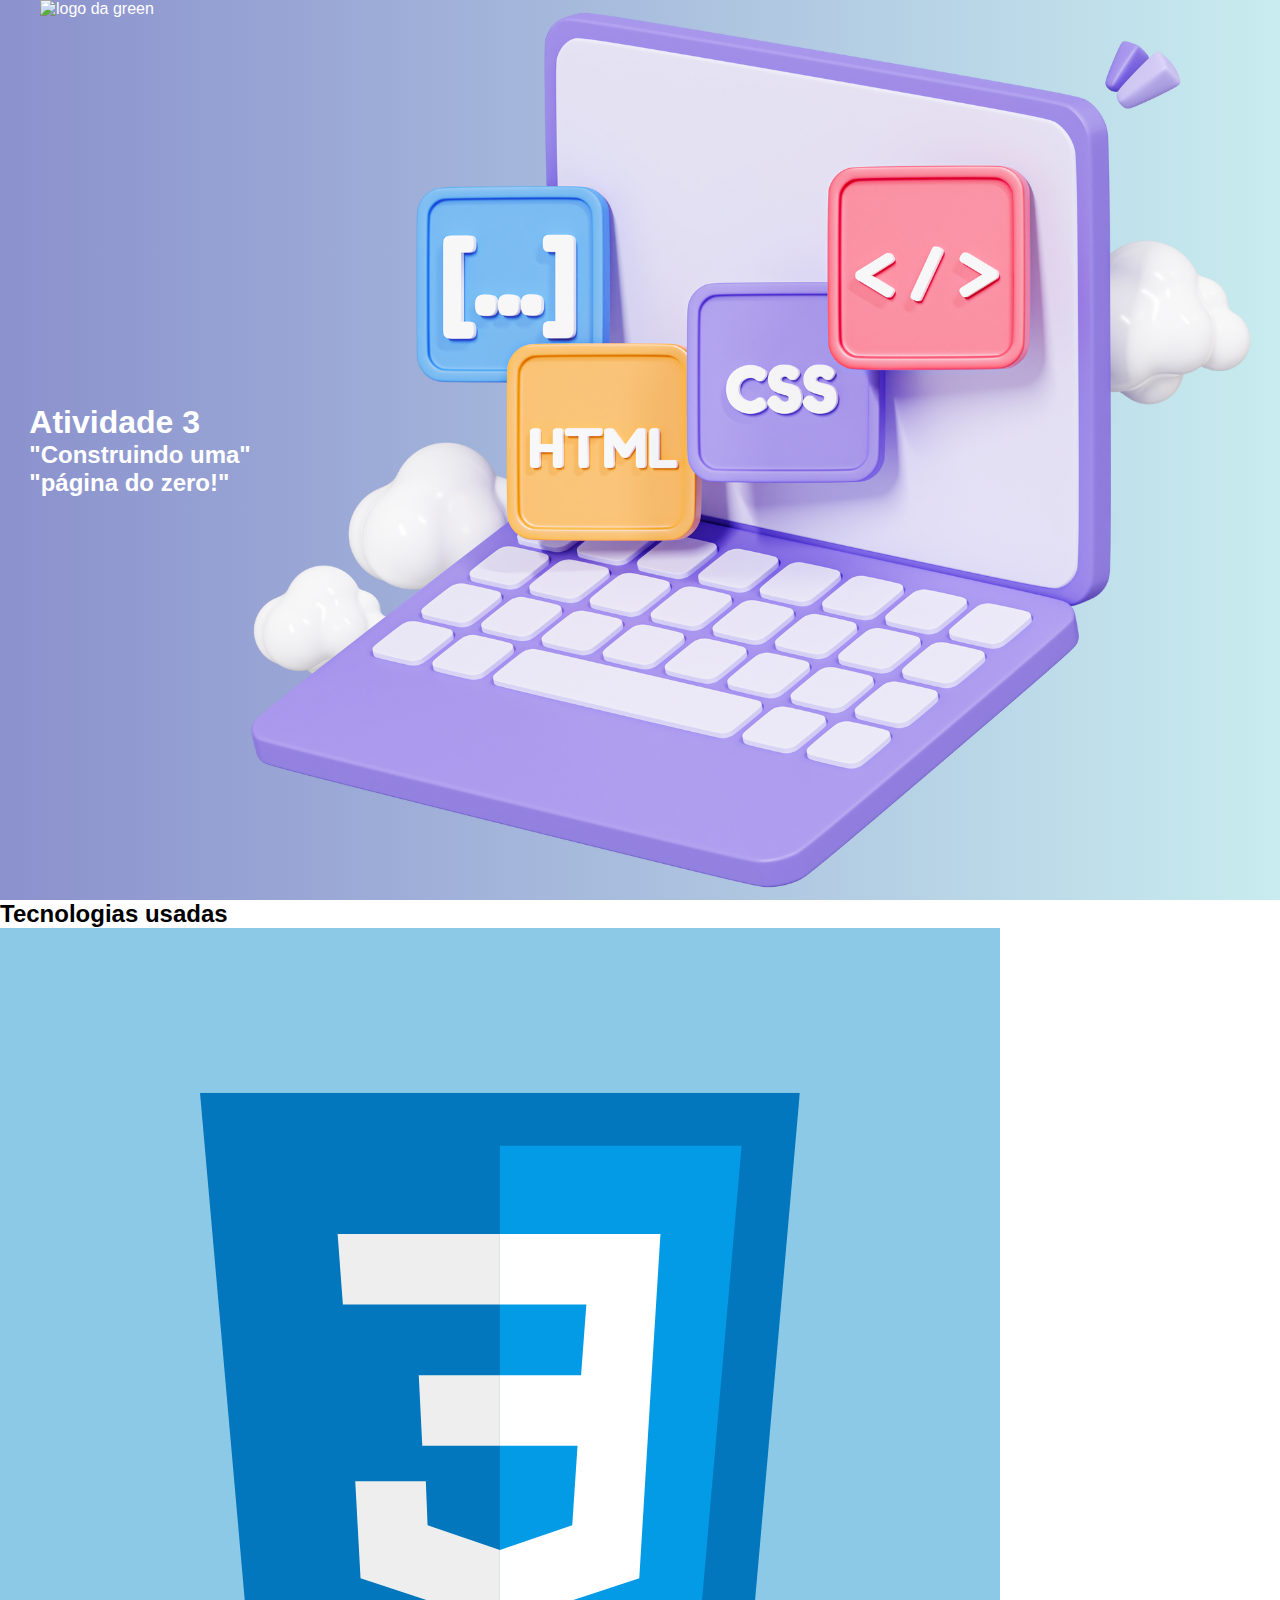
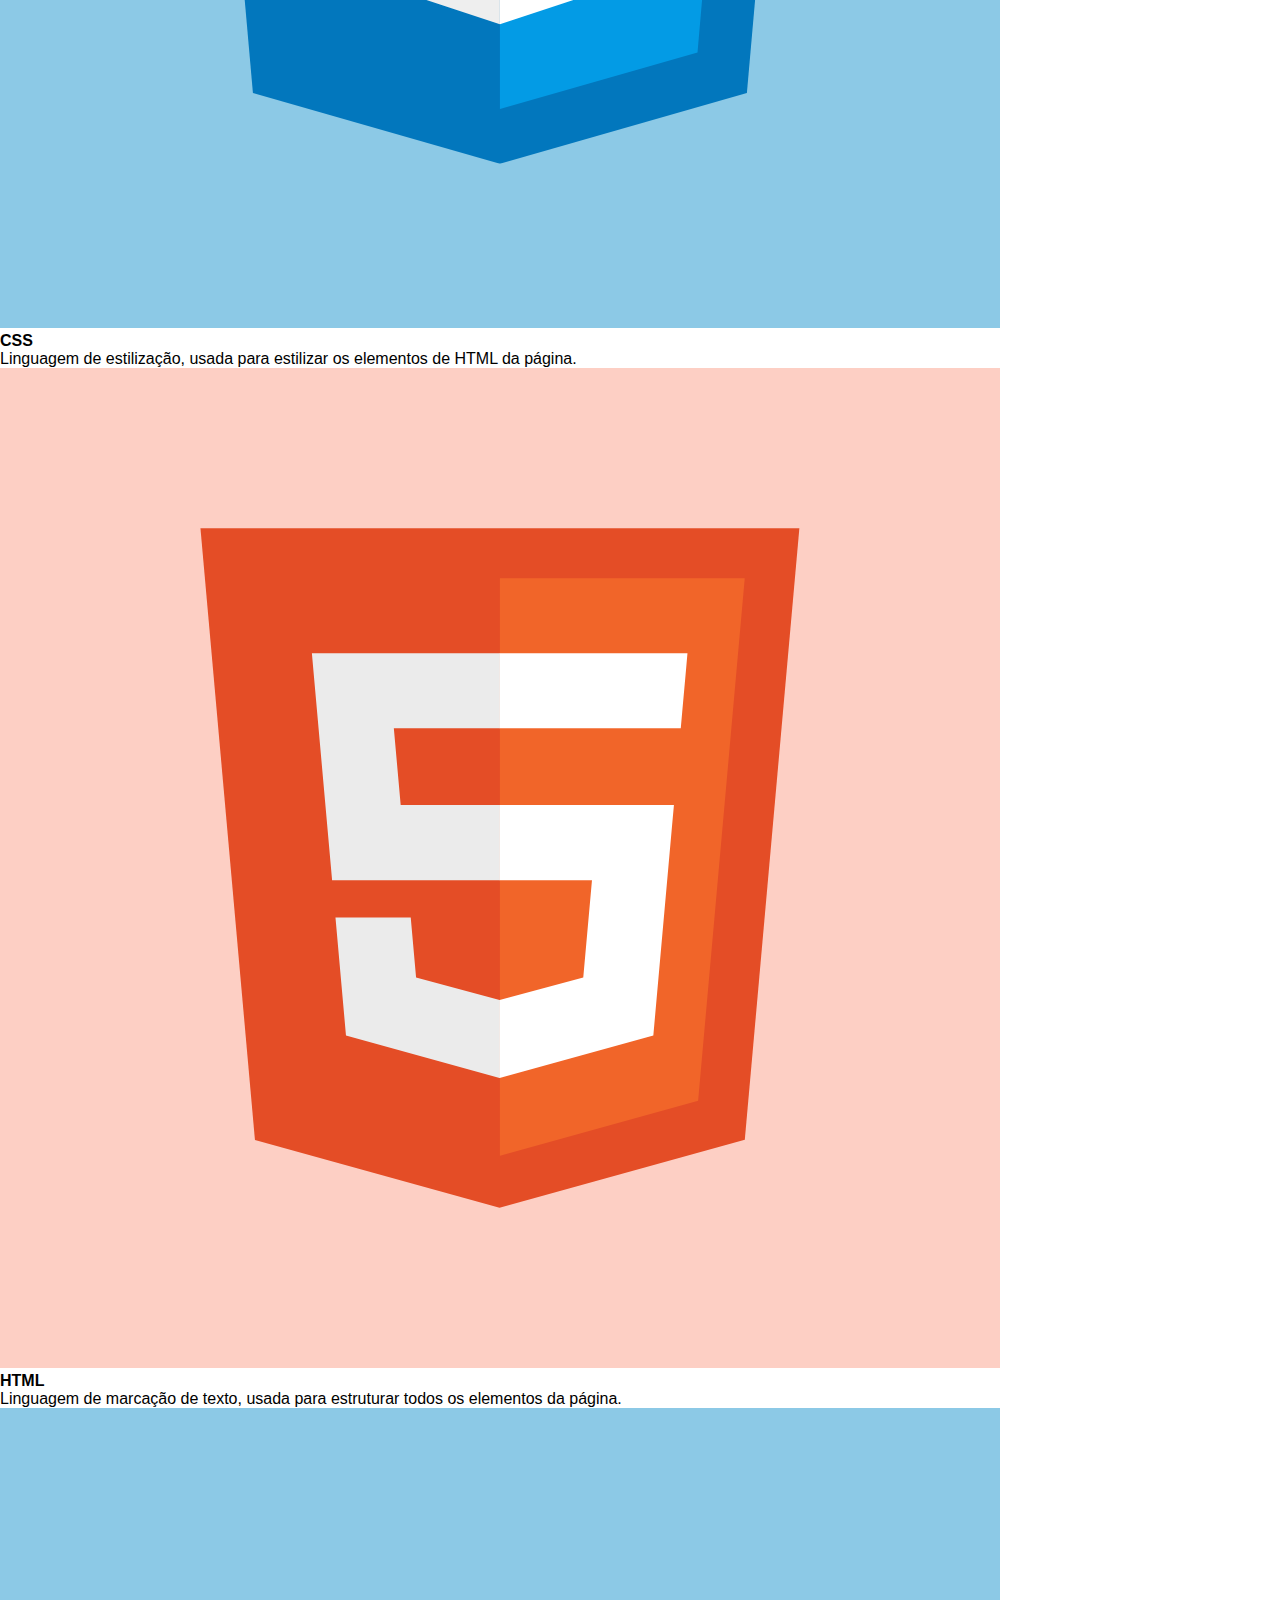
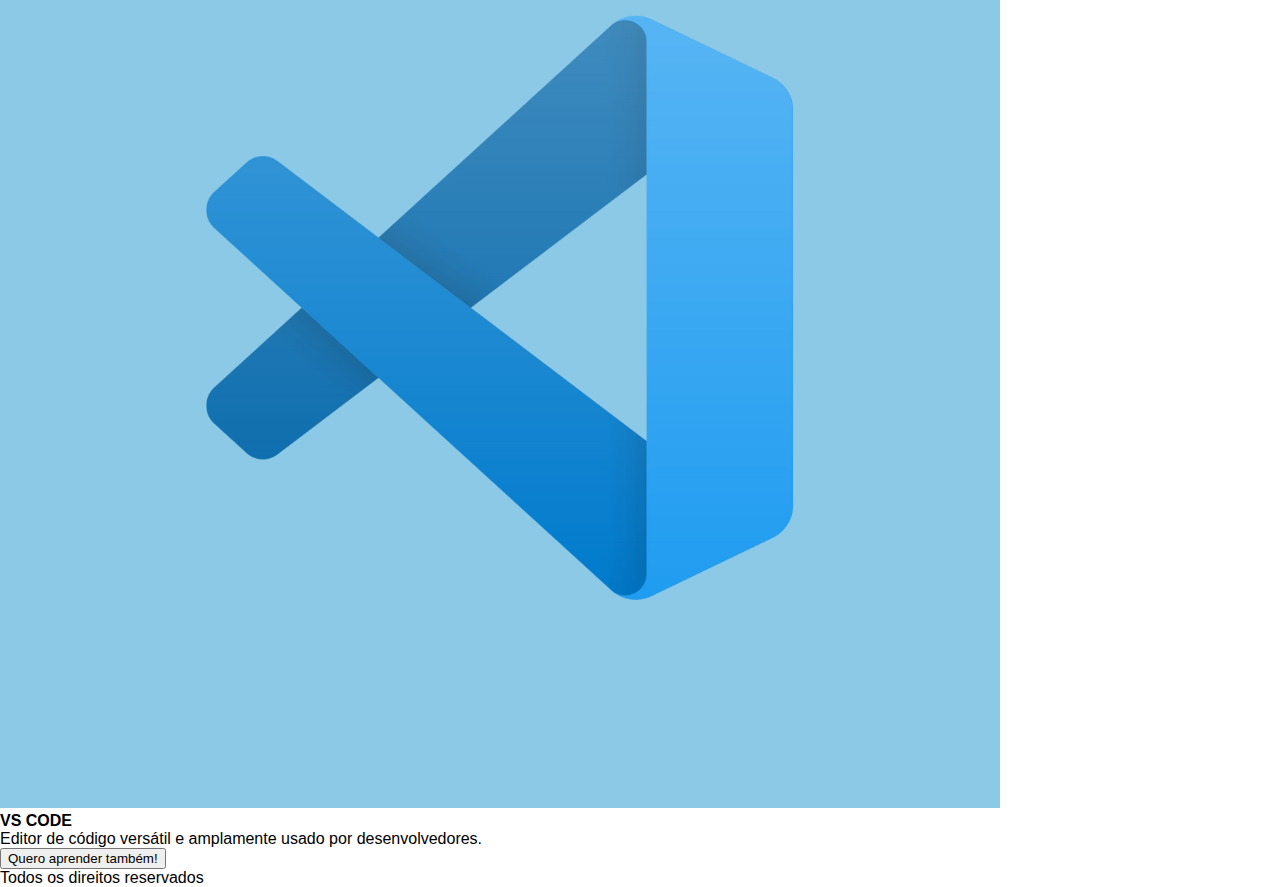
==== Atividade3/index.html @ 730a9e41 "meu primeiro commit" ====
<!DOCTYPE html>
<html lang="pt,br">

<head>
    <meta charset="UTF-8">
    <meta name="viewport" content="width=device-width, initial-scale=1.0">
    <title>Document</title>
    <link rel="stylesheet" href="style.css">
</head>

<body>
    <header> <img src="/Img/logo.png" alt="logo da green" class="logo">
        <div class="texts">
            <h1>
                Atividade 3</h1>
            <h2> "Construindo uma"
                <br>
                "página do zero!"
            </h2>
        </div>
        <img src="./Img/computador.png" alt="computador" class="computer">
    </header>
    <main>
        <h2>Tecnologias usadas</h2>
        <div class="cards">
            <section class="card">
                <img src="./Img/CSS.png" alt="Logo do css">
                <h4>CSS</h4>
                <p>Linguagem de estilização, usada para estilizar os elementos de HTML da página.</p>
            </section>
            <section class="card">
                <img src="./Img/HTML.png" alt="logo do html">
                <h4>HTML</h4>
                <p>Linguagem de marcação de texto, usada para estruturar todos os elementos da página.</p>
            </section>
            <section class="card">
                <img src="./Img/VS-Code.png" alt="Logo do vs code">
                <h4>VS CODE</h4>
                <p>Editor de código versátil e amplamente usado por desenvolvedores.
                </p>
            </section>
        </div>
        <a href="https://greenn.com.br" target="_blank">
            <button>Quero aprender também!
            </button>
        </a>
    </main>
    <footer>Todos os direitos reservados
    </footer>
</body>

</html>
---- Atividade3/style.css ----
header .logo {
      position: absolute;
      top: 0px;
      left: 40px;
      height: 40px;
  }

  * {
      margin: 0;
      font-family: Arial, Helvetica, sans-serif;
  }

  header {
      height: 100vh;
      background: linear-gradient(90deg, rgb(139, 145, 205), rgb(200, 236, 239)100%);
      background-image: linear-gradient(90deg, rgb(139, 145, 205), rgb(200, 236, 239)100%);
      display: flex;
      color: white;
      align-items: center;
      justify-content: center;
  }
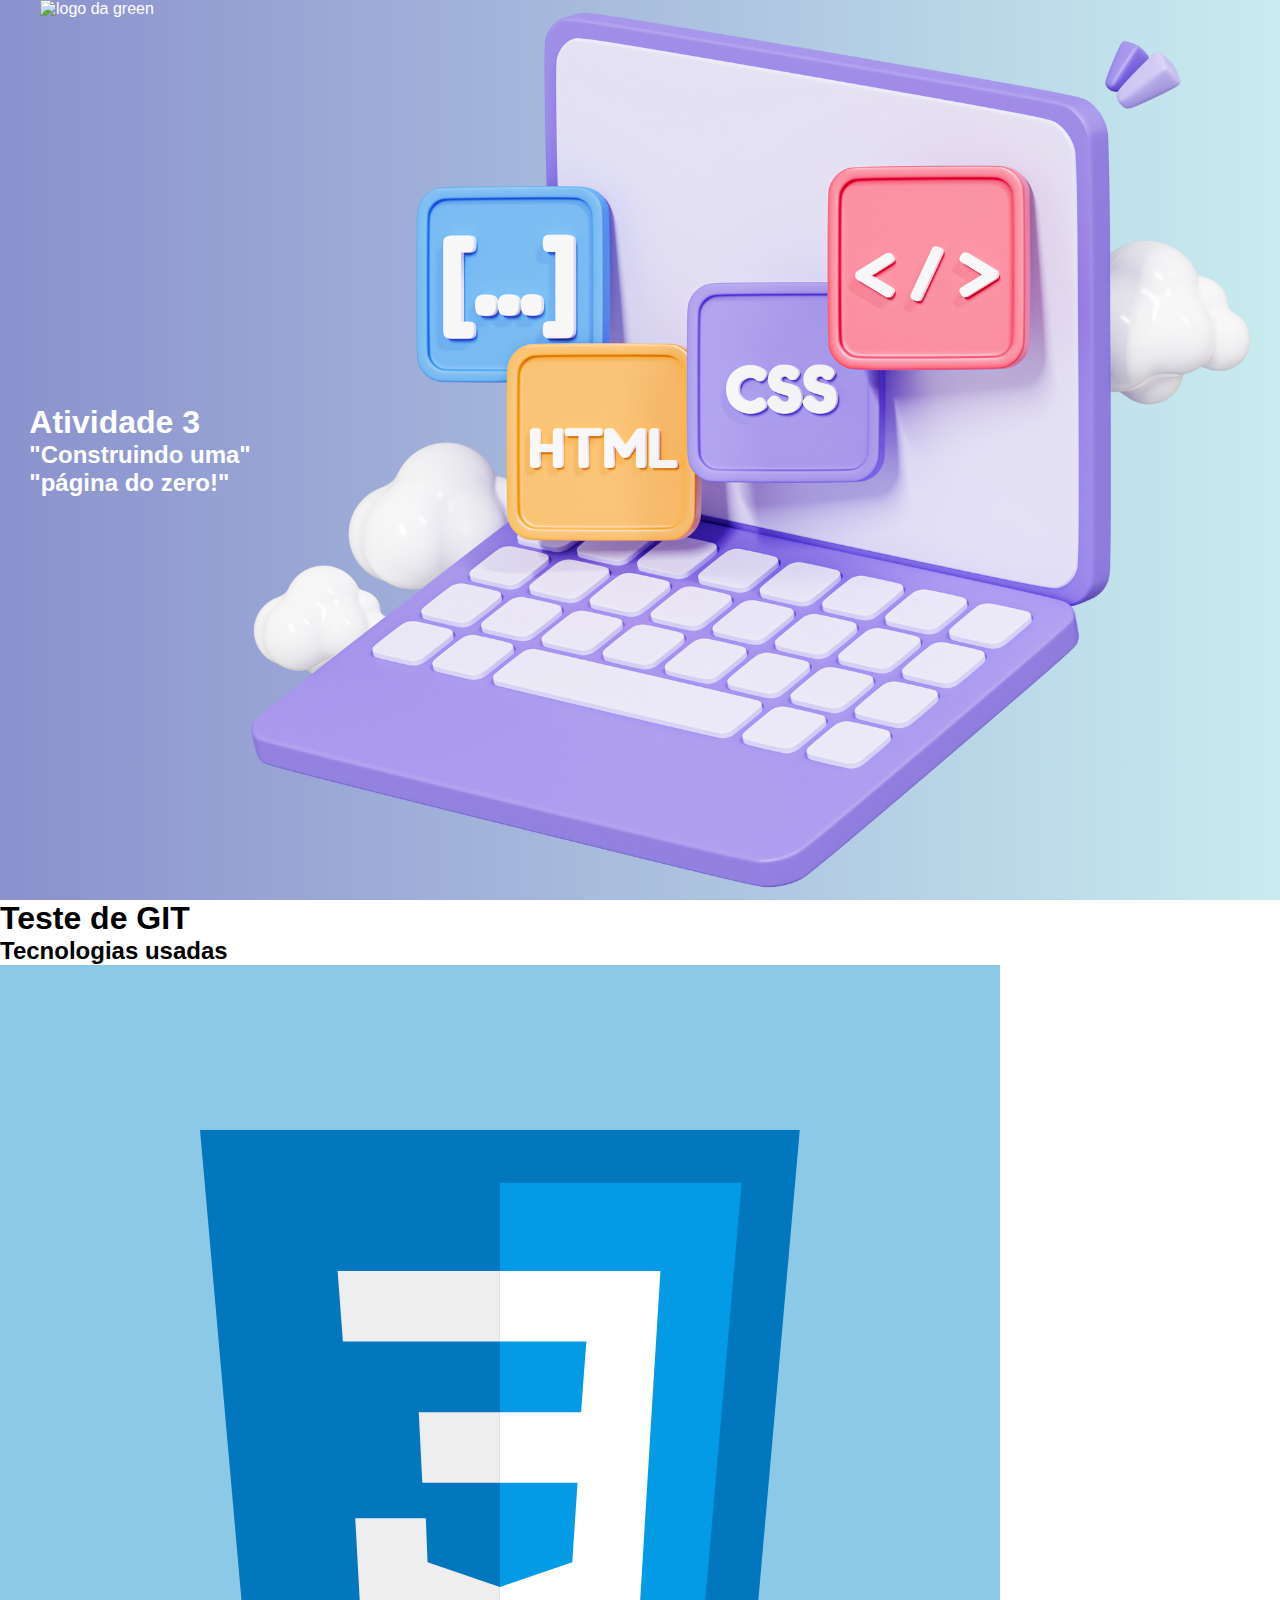
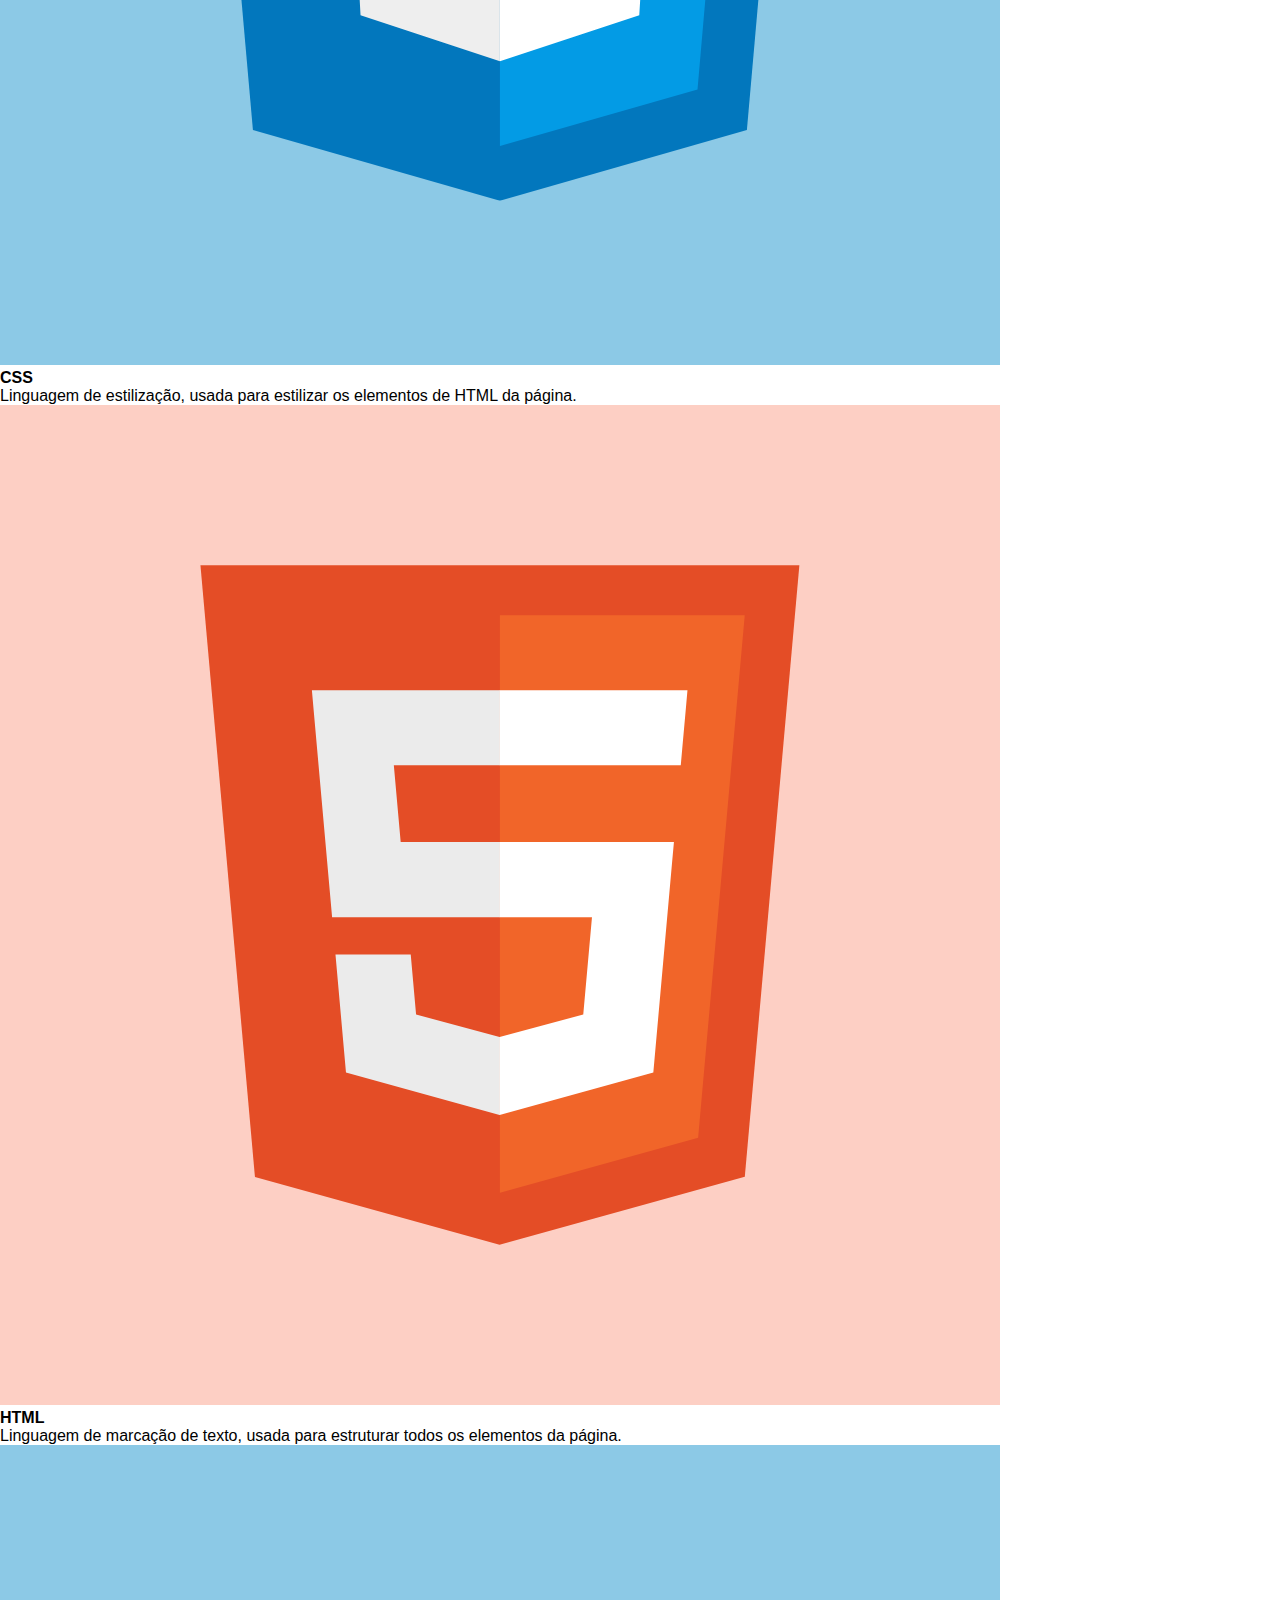
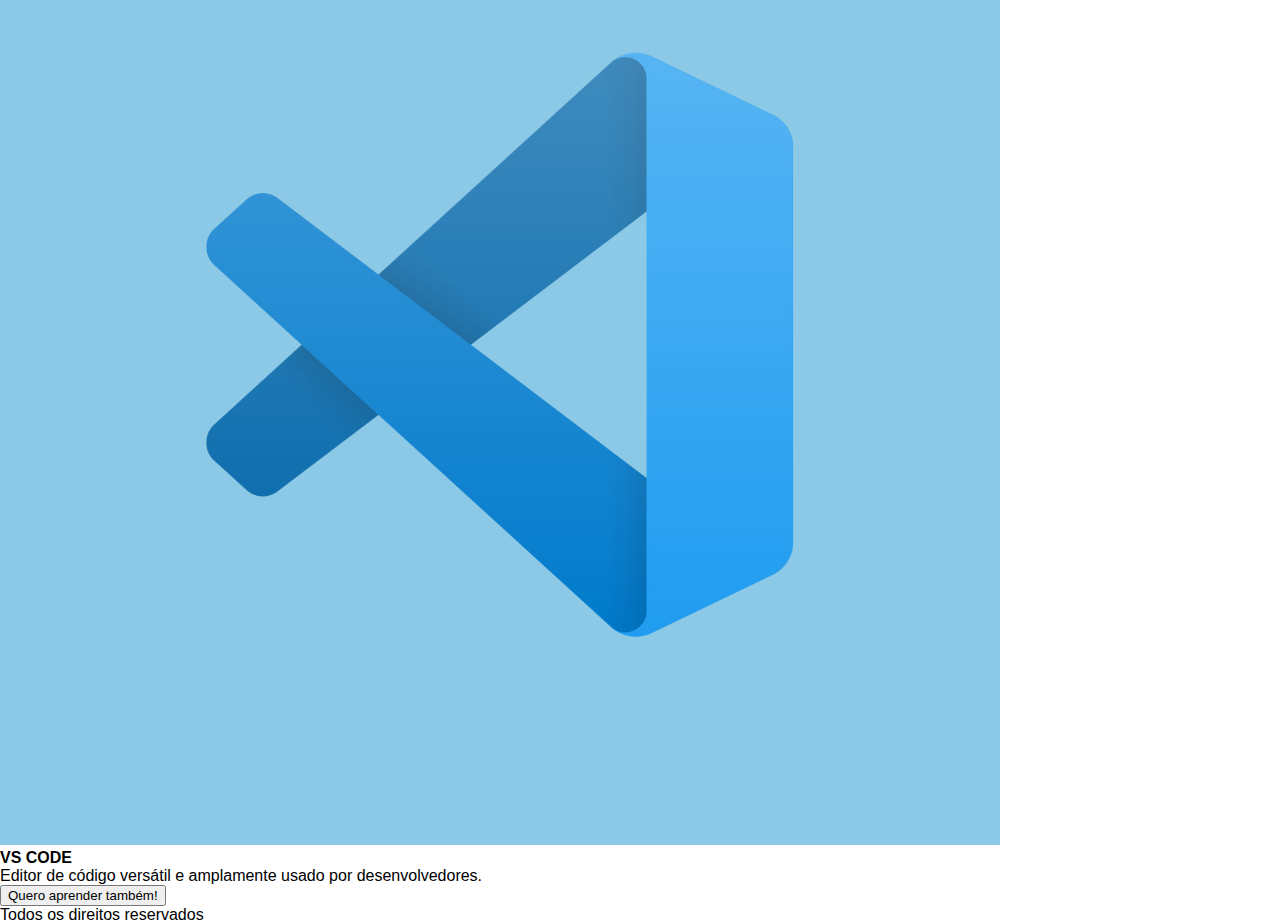
==== commit 6448f7a8: "teste de git" ====
--- a/Atividade3/index.html
+++ b/Atividade3/index.html
@@ -21,6 +21,7 @@
         <img src="./Img/computador.png" alt="computador" class="computer">
     </header>
     <main>
+        <h1>Teste de GIT</h1>
         <h2>Tecnologias usadas</h2>
         <div class="cards">
             <section class="card">
